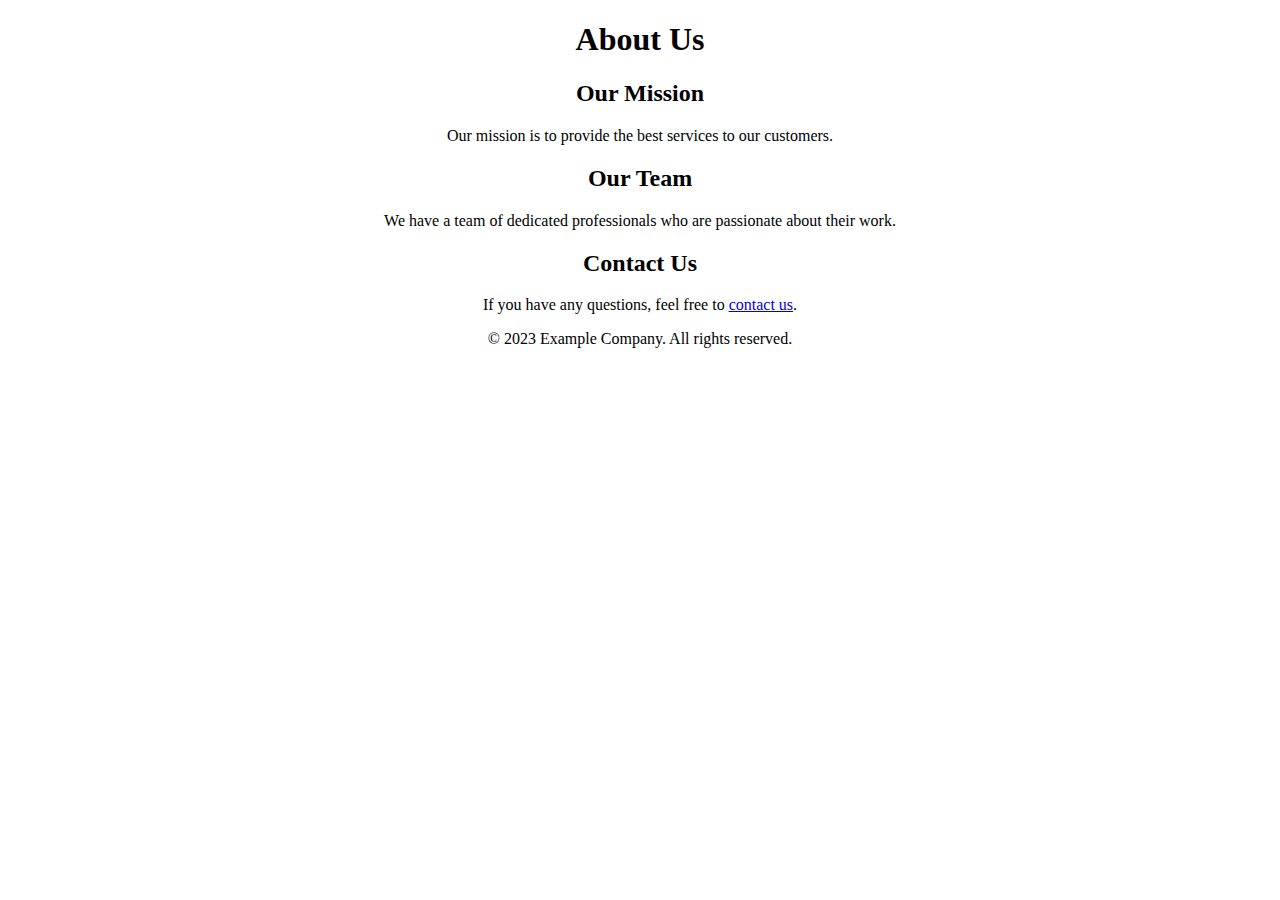
==== about.html @ 6ade5a39 "coding" ====
<!DOCTYPE html>
<html lang="en">
<head>
    <meta charset="UTF-8">
    <meta name="viewport" content="width=device-width, initial-scale=1.0">
    <title>About Us</title>
    <link rel="stylesheet" href="styles.css">
</head>
<body>
    <style>
        body{
            text-align: center;
        }
    </style>
    <header>
        <h1>About Us</h1>
    </header>
    <main>
        <section>
            <h2>Our Mission</h2>
            <p>Our mission is to provide the best services to our customers.</p>
        </section>
        <section>
            <h2>Our Team</h2>
            <p>We have a team of dedicated professionals who are passionate about their work.</p>
        </section>
        <section>
            <h2>Contact Us</h2>
            <p>If you have any questions, feel free to <a href="contact.html">contact us</a>.</p>
        </section>
    </main>
    <footer>
        <p>&copy; 2023 Example Company. All rights reserved.</p>
    </footer>
</body>
</html>
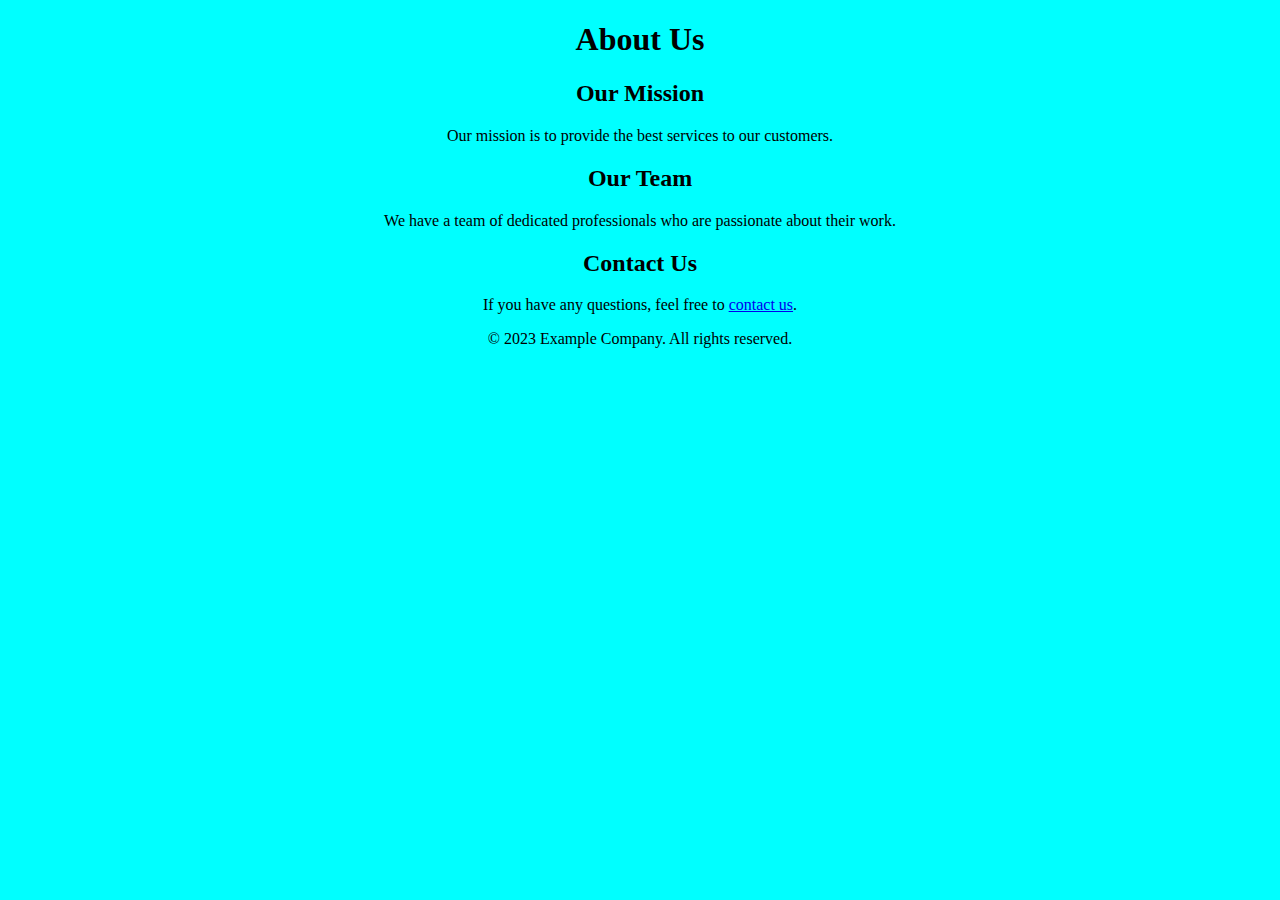
==== commit 0b9b0ef4: "somechanges" ====
--- a/about.html
+++ b/about.html
@@ -10,6 +10,7 @@
     <style>
         body{
             text-align: center;
+            background-color: aqua;
         }
     </style>
     <header>
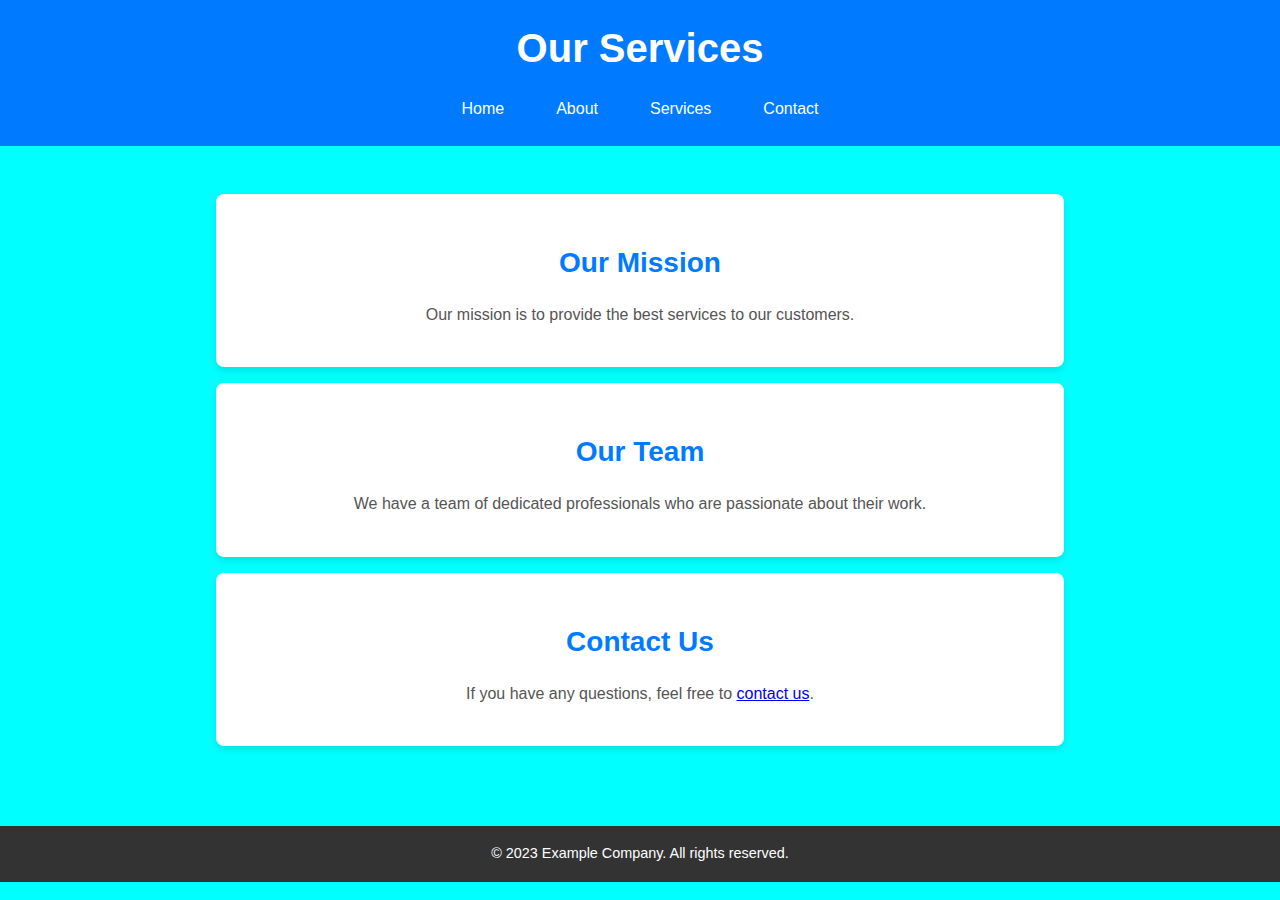
==== commit a686bb04: "add styling" ====
--- a/about.html
+++ b/about.html
@@ -4,7 +4,7 @@
     <meta charset="UTF-8">
     <meta name="viewport" content="width=device-width, initial-scale=1.0">
     <title>About Us</title>
-    <link rel="stylesheet" href="styles.css">
+    <link rel="stylesheet" href="service.css">
 </head>
 <body>
     <style>
@@ -14,7 +14,15 @@
         }
     </style>
     <header>
-        <h1>About Us</h1>
+            <h1>Our Services</h1>
+            <nav>
+                <ul>
+                    <li><a href="index.html">Home</a></li>
+                    <li><a href="about.html">About</a></li>
+                    <li><a href="services.html">Services</a></li>
+                    <li><a href="contact.html">Contact</a></li>
+                </ul>
+            </nav>
     </header>
     <main>
         <section>
--- a/service.css
+++ b/service.css
@@ -0,0 +1,110 @@
+body {
+    font-family: Arial, sans-serif;
+    line-height: 1.6;
+    margin: 0;
+    padding: 0;
+    background-color: #f9f9f9;
+    color: #333;
+}
+header {
+    background-color: #007BFF;
+    color: white;
+    padding: 1rem 0;
+    text-align: center;
+}
+
+header h1 {
+    margin: 0;
+    font-size: 2.5rem;
+}
+
+/* nav ul {
+    list-style: none;
+    padding: 0;
+    display: flex;
+    justify-content: center;
+    margin: 0.5rem 0 0;
+} */
+
+/* nav ul li {
+    margin: 0 15px;
+}
+
+nav ul li a {
+    color: white;
+    text-decoration: none;
+    font-size: 1rem;
+}
+
+nav ul li a:hover {
+    text-decoration: underline;
+} */
+
+/* Main Content Styles */
+main {
+    padding: 2rem;
+    text-align: center;
+}
+
+main section {
+    background-color: white;
+    margin: 1rem auto;
+    padding: 1.5rem;
+    max-width: 800px;
+    border-radius: 8px;
+    box-shadow: 0 4px 6px rgba(0, 0, 0, 0.1);
+}
+
+main h2 {
+    color: #007BFF;
+    font-size: 1.75rem;
+    margin-bottom: 0.5rem;
+}
+
+main p {
+    font-size: 1rem;
+    color: #555;
+}
+
+/* Footer Styles */
+footer {
+    background-color: #333;
+    color: white;
+    text-align: center;
+    padding: 1rem 0;
+    margin-top: 2rem;
+}
+
+footer p {
+    margin: 0;
+    font-size: 0.9rem;
+}
+/* Navigation Button Styles */
+nav ul ,header ul {
+    list-style: none;
+    padding: 0;
+    display: flex;
+    justify-content: center;
+    margin: 0.5rem 0 0;
+}
+
+nav ul li, header ul li {
+    margin: 0 10px;
+}
+
+nav ul li a, header ul li a {
+    display: inline-block;
+    text-decoration: none;
+    font-size: 1rem;
+    color: white;
+    background-color: #007BFF;
+    padding: 0.5rem 1rem;
+    border-radius: 5px;
+    transition: background-color 0.3s ease, transform 0.2s ease;
+}
+
+nav ul li a:hover , header ul li a:hover {
+    background-color: #97ff52;
+    transform: scale(1.05);
+    color: darkorchid;
+}
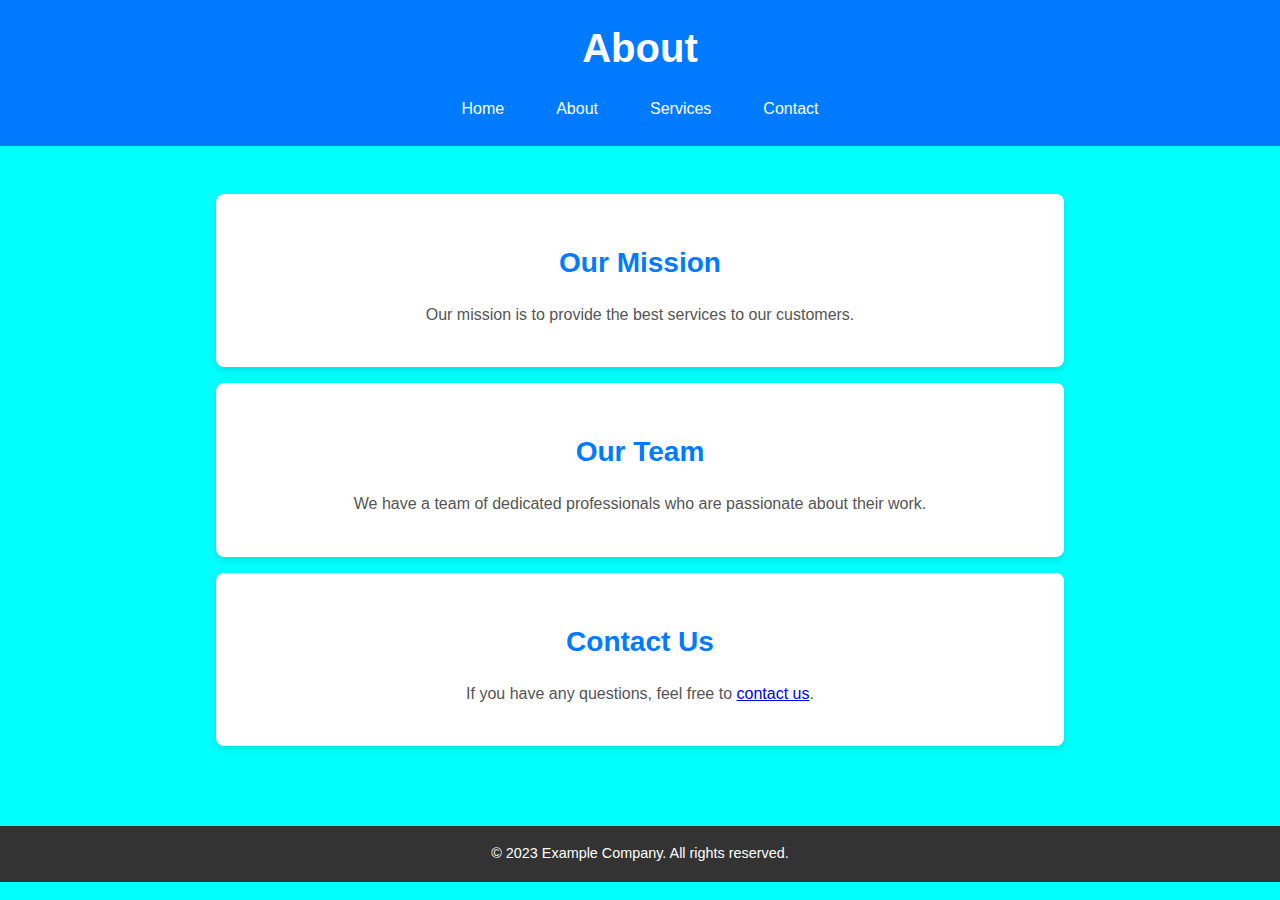
==== commit e4901518: "files" ====
--- a/about.html
+++ b/about.html
@@ -14,12 +14,12 @@
         }
     </style>
     <header>
-            <h1>Our Services</h1>
+            <h1>About</h1>
             <nav>
                 <ul>
                     <li><a href="index.html">Home</a></li>
                     <li><a href="about.html">About</a></li>
-                    <li><a href="services.html">Services</a></li>
+                    <li><a href="service.html">Services</a></li>
                     <li><a href="contact.html">Contact</a></li>
                 </ul>
             </nav>
--- a/service.css
+++ b/service.css
@@ -66,7 +66,7 @@
     color: #555;
 }
 
-/* Footer Styles */
+
 footer {
     background-color: #333;
     color: white;
@@ -79,7 +79,6 @@
     margin: 0;
     font-size: 0.9rem;
 }
-/* Navigation Button Styles */
 nav ul ,header ul {
     list-style: none;
     padding: 0;
